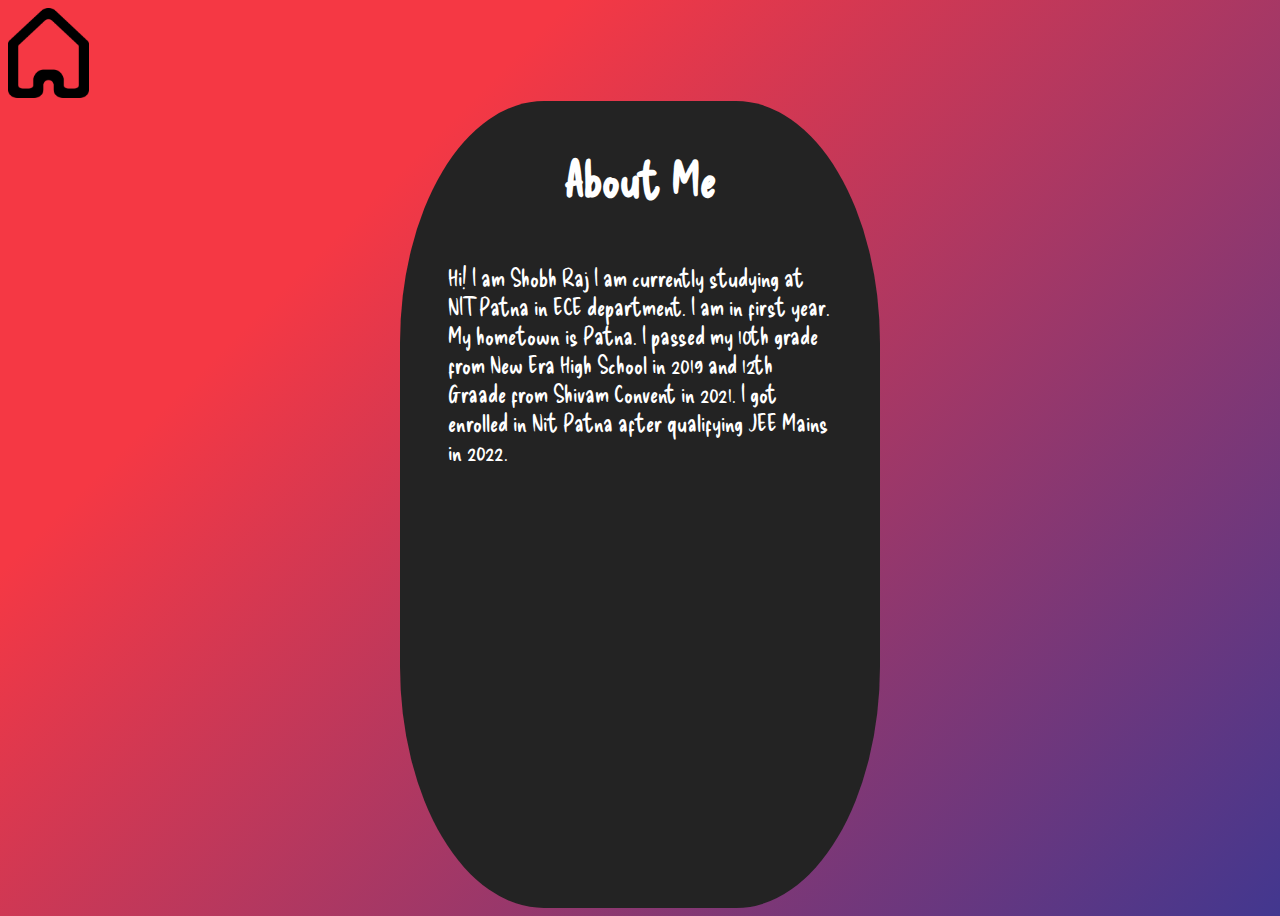
==== about.html @ 612cd826 "first commit" ====
<!DOCTYPE html>
<html lang="en">

<head>
    <meta charset="UTF-8">
    <meta http-equiv="X-UA-Compatible" content="IE=edge">
    <meta name="viewport" content="width=device-width, initial-scale=1.0">
    <title>About Me</title>
    <link rel="stylesheet" href="style_about.css" </head>

<body>
    <a href="index.html"><img src="home.ico" height="90rem"></a>
    <div class="daddy">
        <h1>About Me</h1>
        <div class="text">
            <p>Hi! I am Shobh Raj I am currently studying at NIT Patna in ECE department. I am in first year. My
                hometown is Patna. I passed my 10th grade from New Era High School in 2019 and 12th Graade from Shivam
                Convent in 2021. I got enrolled in Nit Patna after qualifying JEE Mains in 2022.</p>
        </div>
    </div>
</body>

</html>
---- style_about.css ----
@import url('https://fonts.googleapis.com/css2?family=Delicious+Handrawn&display=swap');

  body {
      display: flex;
      flex-direction: column;
      height: 100vh;
      align-items: center;
      justify-content: center;
      font-family: 'Delicious Handrawn';
      background-color: #42378f;
      background-image: linear-gradient(315deg, #42378f 0%, #f53844 74%);
  }

  body a{
    align-self: flex-start;
  }

  .daddy {
      display: flex;
      flex-direction: column;
      height: 80vh;
      width: 30vw;
      align-items: center;
      background: #232323;
      color: white;
      border-radius: 30%;
      padding: 3rem;
  }

  .daddy h1 {
      font-size: 3rem;
      margin-top: 0rem;
  }

  .daddy .text {
      font-size: 1.5rem;
  }
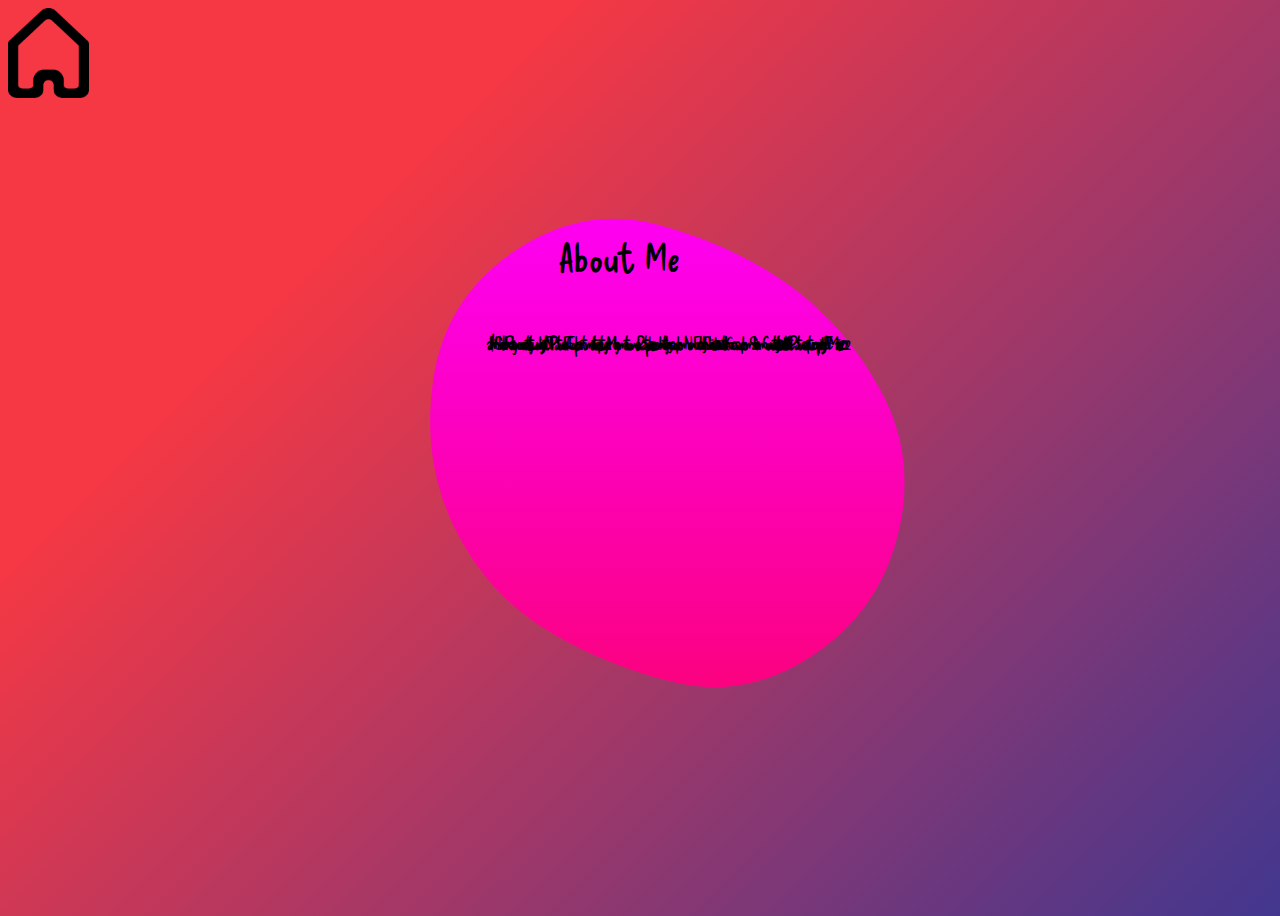
==== commit d6dbb0a4: "added buttons" ====
--- a/about.html
+++ b/about.html
@@ -11,13 +11,39 @@
 <body>
     <a href="index.html"><img src="home.ico" height="90rem"></a>
     <div class="daddy">
-        <h1>About Me</h1>
-        <div class="text">
-            <p>Hi! I am Shobh Raj I am currently studying at NIT Patna in ECE department. I am in first year. My
+        <svg viewBox="0 0 500 500" xmlns="http://www.w3.org/2000/svg" xmlns:xlink="http://www.w3.org/1999/xlink"
+            width="100%" id="blobSvg">
+            <defs>
+                <linearGradient id="gradient" x1="0%" y1="0%" x2="0%" y2="100%">
+                    <stop offset="0%" style="stop-color: rgb(254, 0, 242);"></stop>
+                    <stop offset="100%" style="stop-color: rgb(251, 2, 128);"></stop>
+                </linearGradient>
+            </defs>
+            <path fill="url(#gradient)">
+                <animate attributeName="d"
+                dur="10000ms"
+                repeatCount="indefinite"
+                
+                values="M448,315Q429,380,370,409Q311,438,252,431Q193,424,139.5,396.5Q86,369,45,309.5Q4,250,32.5,181.5Q61,113,119,70Q177,27,241,53Q305,79,359.5,105Q414,131,440.5,190.5Q467,250,448,315Z;
+                M440.5,314Q426,378,372,418.5Q318,459,256.5,439.5Q195,420,150,387.5Q105,355,87,302.5Q69,250,69,184.5Q69,119,126,82Q183,45,246,57.5Q309,70,351,108Q393,146,424,198Q455,250,440.5,314Z;
+                M449.88753,313.47847Q424.95694,376.95694,370.95694,416.41388Q316.95694,455.87082,252.84929,447.84447Q188.74165,439.81812,129.13882,410.4473Q69.53599,381.07647,36.93317,315.53824Q4.33034,250,41.35894,187.62918Q78.38753,125.25835,135.90906,100.25353Q193.43059,75.24871,252.77988,67.40906Q312.12918,59.56941,362.99518,95.48329Q413.86118,131.39717,444.33965,190.69859Q474.81812,250,449.88753,313.47847Z;
+                M425.5,305Q402,360,364.5,423Q327,486,259.5,457.5Q192,429,135.5,402Q79,375,67,312.5Q55,250,58,181.5Q61,113,123,82Q185,51,246.5,62Q308,73,373,93Q438,113,443.5,181.5Q449,250,425.5,305Z;
+                M424.5,307.5Q408,365,360,403Q312,441,253.5,429.5Q195,418,134,398Q73,378,62.5,314Q52,250,54,179.5Q56,109,115,62.5Q174,16,250.5,15Q327,14,385,62Q443,110,442,180Q441,250,424.5,307.5Z;
+                M468.5,321.5Q446,393,384,432Q322,471,249,475Q176,479,128.5,426Q81,373,53,311.5Q25,250,62.5,195.5Q100,141,145,103Q190,65,256,46Q322,27,364.5,81.5Q407,136,449,193Q491,250,468.5,321.5Z;
+                M441.70112,314.69394Q428.13408,379.38787,376.34318,429.8731Q324.55227,480.35834,252.82841,472.02235Q181.10455,463.68635,133.60455,416.21628Q86.10455,368.74621,58.52993,309.3731Q30.95531,250,49.73863,184.01477Q68.52195,118.02953,126.7087,83.85794Q184.89545,49.68635,253.44773,39.19394Q322,28.70152,364.07462,82.35076Q406.14924,136,430.7087,193Q455.26816,250,441.70112,314.69394Z;
+                M461.69481,316.07238Q432.20265,382.14475,371.39867,408.92099Q310.59469,435.69723,247.84077,442.68938Q185.08685,449.68154,120.60917,420.15923Q56.13148,390.63691,51.78287,320.31846Q47.43426,250,66.53559,190.2316Q85.63691,130.46321,130.18818,74.84077Q174.73945,19.21834,248.36972,24.10917Q322,29,358.85525,86.6158Q395.71049,144.2316,443.44873,197.1158Q491.18697,250,461.69481,316.07238Z;
+                M413.31564,303.94791Q398.46375,357.89582,354.73187,398.49592Q311,439.09602,246.42799,449.78805Q181.85598,460.48008,145.10418,406.3759Q108.35239,352.27172,91.8243,301.13586Q75.29621,250,88.53217,196.28805Q101.76813,142.57609,143.6241,96.48416Q185.48008,50.39223,246.40398,61.18028Q307.32789,71.96832,375.76813,90.16803Q444.20836,108.36773,436.18795,179.18387Q428.16753,250,413.31564,303.94791Z;
+                M448,315Q429,380,370,409Q311,438,252,431Q193,424,139.5,396.5Q86,369,45,309.5Q4,250,32.5,181.5Q61,113,119,70Q177,27,241,53Q305,79,359.5,105Q414,131,440.5,190.5Q467,250,448,315Z">
+            
+                </animate>
+            </path>
+            <text x="160" y="95" class="big">About Me</text>
+            <text x="100" y="160" textLength=60% lengthAdjust="600000 " class="small"> Hi! I am Shobh Raj I am currently
+                studying at NIT Patna in ECE department. I am in first year. My
                 hometown is Patna. I passed my 10th grade from New Era High School in 2019 and 12th Graade from Shivam
-                Convent in 2021. I got enrolled in Nit Patna after qualifying JEE Mains in 2022.</p>
-        </div>
-    </div>
+                Convent in 2021. I got enrolled in Nit Patna after qualifying JEE Mains in 2022.</text>
+        </svg>
+        </di>
 </body>
 
 </html>--- a/style_about.css
+++ b/style_about.css
@@ -2,20 +2,20 @@
 
   body {
       display: flex;
-      flex-direction: column;
       height: 100vh;
       align-items: center;
-      justify-content: center;
+      justify-content: space-between;
       font-family: 'Delicious Handrawn';
       background-color: #42378f;
       background-image: linear-gradient(315deg, #42378f 0%, #f53844 74%);
+      padding-right: 20%;
   }
 
   body a{
     align-self: flex-start;
   }
 
-  .daddy {
+ /* .daddy {
       display: flex;
       flex-direction: column;
       height: 80vh;
@@ -23,10 +23,16 @@
       align-items: center;
       background: #232323;
       color: white;
-      border-radius: 30%;
+      border-radius: 77% 23% 70% 30% / 21% 63% 37% 79% ;
       padding: 3rem;
+  }*/
+  .daddy{
+    height: 600px;
+    width: 700px;
+    margin-top: 0%;
+    padding-top: 0%;
+    align-self: center;
   }
-
   .daddy h1 {
       font-size: 3rem;
       margin-top: 0rem;
@@ -34,4 +40,17 @@
 
   .daddy .text {
       font-size: 1.5rem;
+  }
+
+  svg{
+    height: inherit;
+  }
+
+  .big{
+    font-size: 2rem;
+  }
+
+  .small{
+    
+    
   }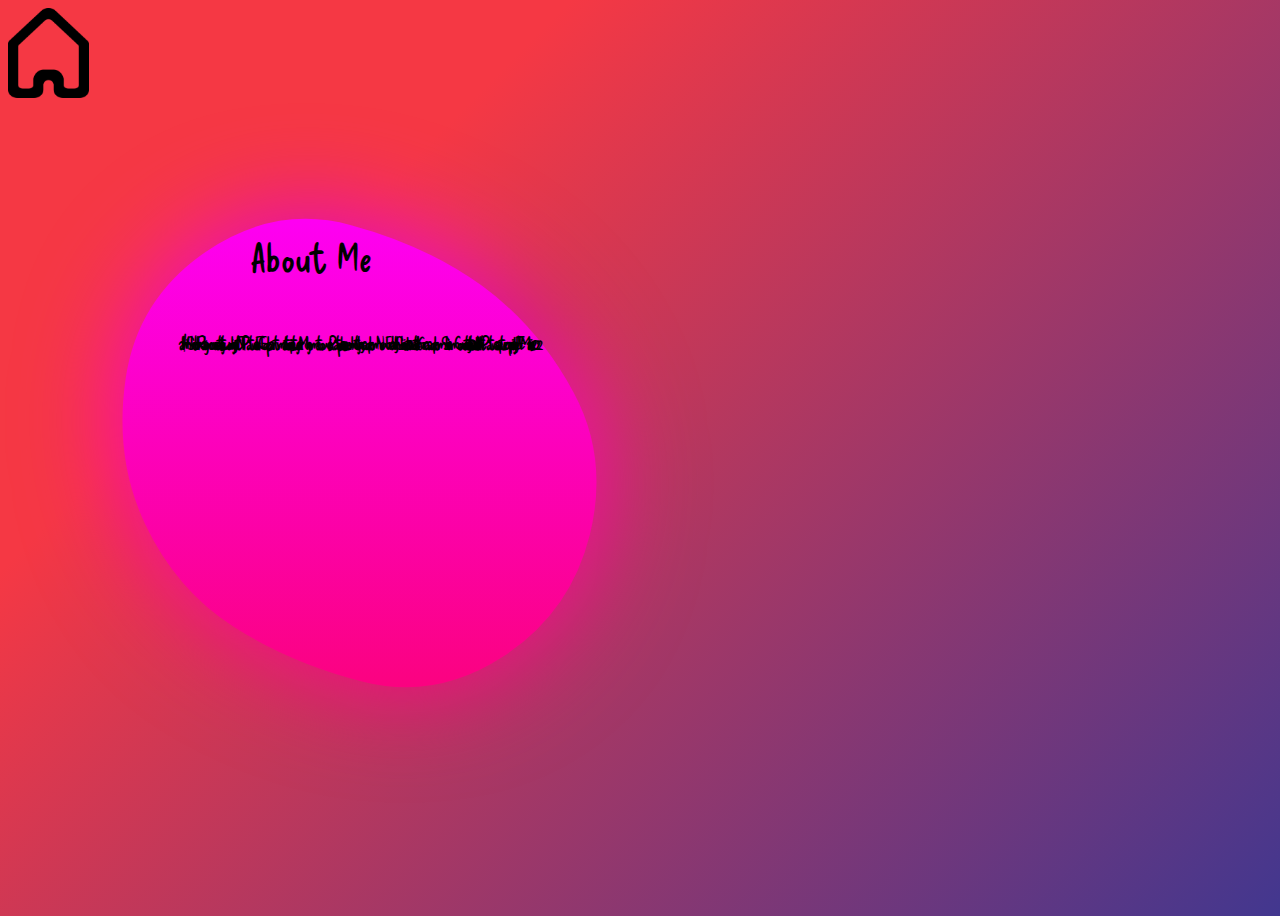
==== commit 6b4a83d8: "update" ====
--- a/about.html
+++ b/about.html
@@ -43,7 +43,41 @@
                 hometown is Patna. I passed my 10th grade from New Era High School in 2019 and 12th Graade from Shivam
                 Convent in 2021. I got enrolled in Nit Patna after qualifying JEE Mains in 2022.</text>
         </svg>
-        </di>
+    </div>
+    <div class="daddy">
+        <svg viewBox="0 0 500 500" xmlns="http://www.w3.org/2000/svg" xmlns:xlink="http://www.w3.org/1999/xlink"
+            width="100%" id="blobSvg">
+            <defs>
+                <linearGradient id="gradient" x1="0%" y1="0%" x2="0%" y2="100%">
+                    <stop offset="0%" style="stop-color: rgb(254, 0, 242);"></stop>
+                    <stop offset="100%" style="stop-color: rgb(251, 2, 128);"></stop>
+                </linearGradient>
+            </defs>
+            <path fill="url(#gradient)">
+                <animate attributeName="d"
+                dur="10000ms"
+                repeatCount="indefinite"
+                
+                values="M448,315Q429,380,370,409Q311,438,252,431Q193,424,139.5,396.5Q86,369,45,309.5Q4,250,32.5,181.5Q61,113,119,70Q177,27,241,53Q305,79,359.5,105Q414,131,440.5,190.5Q467,250,448,315Z;
+                M440.5,314Q426,378,372,418.5Q318,459,256.5,439.5Q195,420,150,387.5Q105,355,87,302.5Q69,250,69,184.5Q69,119,126,82Q183,45,246,57.5Q309,70,351,108Q393,146,424,198Q455,250,440.5,314Z;
+                M449.88753,313.47847Q424.95694,376.95694,370.95694,416.41388Q316.95694,455.87082,252.84929,447.84447Q188.74165,439.81812,129.13882,410.4473Q69.53599,381.07647,36.93317,315.53824Q4.33034,250,41.35894,187.62918Q78.38753,125.25835,135.90906,100.25353Q193.43059,75.24871,252.77988,67.40906Q312.12918,59.56941,362.99518,95.48329Q413.86118,131.39717,444.33965,190.69859Q474.81812,250,449.88753,313.47847Z;
+                M425.5,305Q402,360,364.5,423Q327,486,259.5,457.5Q192,429,135.5,402Q79,375,67,312.5Q55,250,58,181.5Q61,113,123,82Q185,51,246.5,62Q308,73,373,93Q438,113,443.5,181.5Q449,250,425.5,305Z;
+                M424.5,307.5Q408,365,360,403Q312,441,253.5,429.5Q195,418,134,398Q73,378,62.5,314Q52,250,54,179.5Q56,109,115,62.5Q174,16,250.5,15Q327,14,385,62Q443,110,442,180Q441,250,424.5,307.5Z;
+                M468.5,321.5Q446,393,384,432Q322,471,249,475Q176,479,128.5,426Q81,373,53,311.5Q25,250,62.5,195.5Q100,141,145,103Q190,65,256,46Q322,27,364.5,81.5Q407,136,449,193Q491,250,468.5,321.5Z;
+                M441.70112,314.69394Q428.13408,379.38787,376.34318,429.8731Q324.55227,480.35834,252.82841,472.02235Q181.10455,463.68635,133.60455,416.21628Q86.10455,368.74621,58.52993,309.3731Q30.95531,250,49.73863,184.01477Q68.52195,118.02953,126.7087,83.85794Q184.89545,49.68635,253.44773,39.19394Q322,28.70152,364.07462,82.35076Q406.14924,136,430.7087,193Q455.26816,250,441.70112,314.69394Z;
+                M461.69481,316.07238Q432.20265,382.14475,371.39867,408.92099Q310.59469,435.69723,247.84077,442.68938Q185.08685,449.68154,120.60917,420.15923Q56.13148,390.63691,51.78287,320.31846Q47.43426,250,66.53559,190.2316Q85.63691,130.46321,130.18818,74.84077Q174.73945,19.21834,248.36972,24.10917Q322,29,358.85525,86.6158Q395.71049,144.2316,443.44873,197.1158Q491.18697,250,461.69481,316.07238Z;
+                M413.31564,303.94791Q398.46375,357.89582,354.73187,398.49592Q311,439.09602,246.42799,449.78805Q181.85598,460.48008,145.10418,406.3759Q108.35239,352.27172,91.8243,301.13586Q75.29621,250,88.53217,196.28805Q101.76813,142.57609,143.6241,96.48416Q185.48008,50.39223,246.40398,61.18028Q307.32789,71.96832,375.76813,90.16803Q444.20836,108.36773,436.18795,179.18387Q428.16753,250,413.31564,303.94791Z;
+                M448,315Q429,380,370,409Q311,438,252,431Q193,424,139.5,396.5Q86,369,45,309.5Q4,250,32.5,181.5Q61,113,119,70Q177,27,241,53Q305,79,359.5,105Q414,131,440.5,190.5Q467,250,448,315Z">
+            
+                </animate>
+            </path>
+            <text x="160" y="95" class="big">About Me</text>
+            <text x="100" y="160" textLength=60% lengthAdjust="600000 " class="small"> Hi! I am Shobh Raj I am currently
+                studying at NIT Patna in ECE department. I am in first year. My
+                hometown is Patna. I passed my 10th grade from New Era High School in 2019 and 12th Graade from Shivam
+                Convent in 2021. I got enrolled in Nit Patna after qualifying JEE Mains in 2022.</text>
+        </svg>
+    </div>
 </body>
 
 </html>--- a/style_about.css
+++ b/style_about.css
@@ -4,6 +4,7 @@
       display: flex;
       height: 100vh;
       align-items: center;
+      justify-content: center;
       justify-content: space-between;
       font-family: 'Delicious Handrawn';
       background-color: #42378f;
@@ -32,6 +33,8 @@
     margin-top: 0%;
     padding-top: 0%;
     align-self: center;
+    position: absolute;
+    /*padding-left: 19rem;*/
   }
   .daddy h1 {
       font-size: 3rem;
@@ -53,4 +56,8 @@
   .small{
     
     
+  }
+
+  .daddy:nth-child(2){
+    filter: blur(50px);
   }